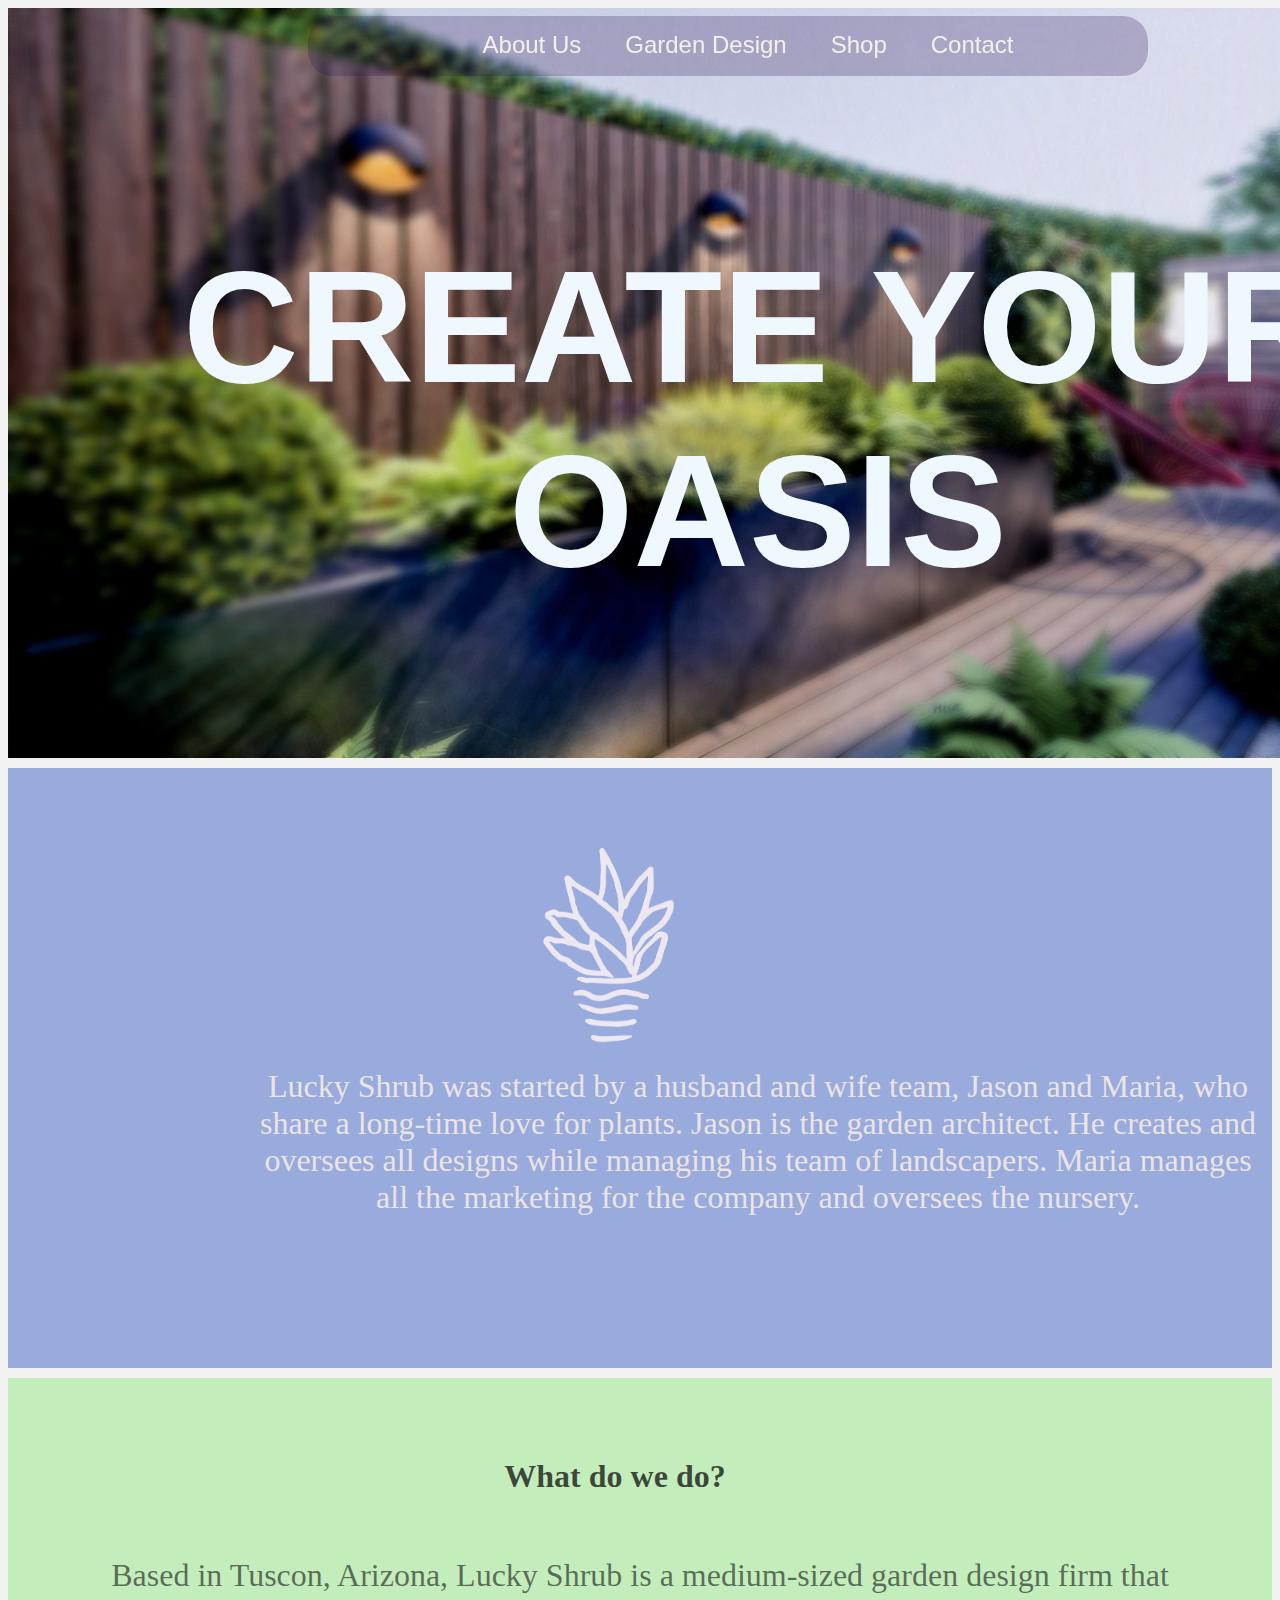
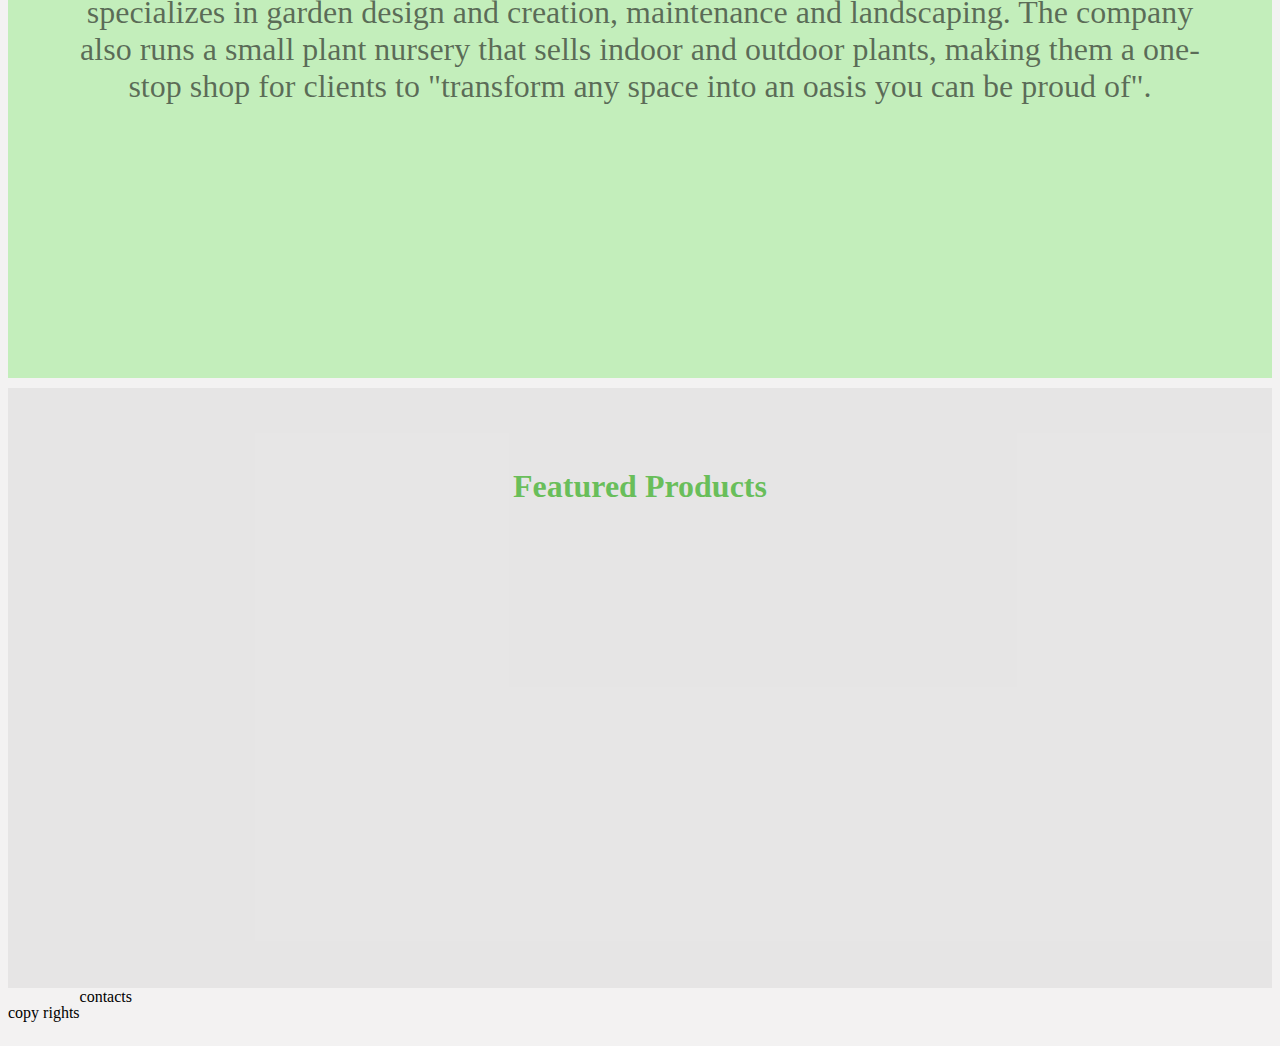
==== index.html @ 580ef8db "here we go" ====
<!DOCTYPE html>
<html lang="en">

<head>
    <title>Lucky Sharp | {"$place"}</title>
    <link rel="stylesheet" href="style.css">
</head>


<body>

    <div id="container">

        <nav>
            <ul>
                <li id="home"></li>
                <li id="about">About Us</li>
                <li id="design">Garden Design</li>
                <li id="shop">Shop</li>
                <li id="contact">Contact</li>
                <li id="cart"></li>
            </ul>
        </nav>

        <!--<img src="Asset 1@3x.png" style="height: 440px; width: 260px; object-position: 0 0;">-->
        
        <h1>CREATE YOUR OASIS</h1>
    </div>


    <main>
        <section>
            <article class="aboutUs">
                <H><img id="logo" src="shrub2.png"
                        style="height: 200px; width: 200px; object-fit: scale-down; object-position: 0 -20%;"></H>
                <P id="intro">
                    Lucky Shrub was started by a husband and wife team, Jason and Maria, who share a long-time love for
                    plants.
                    Jason is the garden architect. He creates and oversees all designs while managing his team of
                    landscapers.
                    Maria manages all the marketing for the company and oversees the nursery.
                </P>
            </article>
        </section>

        <section>
            <article class="gardenDesign">
                <h1>What do we do?</h1>
                <div id="motos"></div>
                <p id="work">
                    Based in Tuscon, Arizona, Lucky Shrub is a medium-sized garden design firm that specializes in
                    garden design and
                    creation, maintenance and landscaping.
                    The company also runs a small plant nursery that sells indoor and outdoor plants,
                    making them a one-stop shop for clients to "transform any space into an oasis you can be proud of".
                </p>

            </article>
        </section>

        <section class="products">
            <div>
                <h1>Featured Products</h1>
            </div>
        </section>
    </main>


    <footer>
        <p>
            copy rights
        </p>
        <div>contacts</div>
    </footer>
</body>

</html>
---- style.css ----
body {
    background-color: rgba(200, 195, 195, 0.219);
   
}

 #container {
    position: relative;
    top: 0%;  
    background-image:url("commercial-garden-design-developmentX.jpg") ; 
    height: 750px;
    width: 1500px;
    margin-top: 0%;
    padding: 0%;    
 }

  nav ul {
     position: fixed;
     top: 0px;
     background-color: rgba(44, 14, 83, 0.25);
     border-radius: 25px;
     list-style: none;
     text-align: center;
     height: 60px;
     width: 800px;
     margin-left: 300px;
     z-index: 1
       
 }

  nav li {
     font-family: Helvetica;
     color: rgb(244, 240, 240);
     padding-top: 15px;
     margin-left: 20px;
     margin-right: 20px;
     border: 20px;
     display: inline-block;
     font-size: x-large;
 }
/*
 #container img {
    position: relative;
    top: 10%;
    right: 15px;
    display: block;
    margin-top: 10px;
    margin-left: auto;
        margin-right: auto;
        padding-top: 80px;
        width: 25%;
        height: 25%;
    }
 */

 #container h1 {
    position: absolute;
    top: 120px;
    font-family: Helvetica;
    font-size: 10rem;  
    color: aliceblue;  
    text-align: center;
    display: block;
    animation: reveal 1.5s cubic-bezier(0.77, 0, 0.175, 1) 0.5s;
    }
    
    @keyframes reveal {
        0% {
            transform: translate(0, 50%);
            opacity: 0;
        }
    
        100% {
            transform: translate(0, 0);
            opacity: 1;
        }
    }




.aboutUs {
    background-color: rgba(102, 130, 209, 0.638);
    height: 600px;
    width: 100%;
    margin: 0%;
    padding: 0%;
    border: 0ch;
}
#logo {
    
    display: block;
    margin-top: 10px;
    margin-left: auto;
    margin-right: auto;
    padding-top: 80px;
    width: 15%;
}
#intro {
    width: 1000px;
    margin: 20px;
    text-align: center;
    padding-bottom: 20px;
    font-size: xx-large;
    padding-left: 230px;
    color: rgb(234, 228, 228);
}
 
/*rgba(220, 72, 220, 0.229)*/
.gardenDesign {
    background-color: rgba(125, 232, 106, 0.404);
    height: 600px;
    width: 100%;
}


.gardenDesign h1 {
    position: relative;
    right: 25px;
    margin-top: 10px;
    padding-top: 80px;
    text-align: center;
    font-size: xx-large;
    color: rgba(23, 24, 23, 0.784);
}


#work {
    padding-top: 30px;
    text-align: center;
    padding-bottom: 20px;
    font-size: xx-large;
    
    padding-left: 50px;
    padding-right: 50px;
    color: rgba(20, 19, 19, 0.603);
}


.products {
    background-color: rgba(185, 184, 185, 0.208);
    height: 600px;
    width: 100%;
}

.products h1 {
    text-align: center;
    color: rgba(71, 180, 52, 0.784);
    margin-top: 10px;
    padding-top: 80px;
}


footer {
 display: inline-flex;   
}
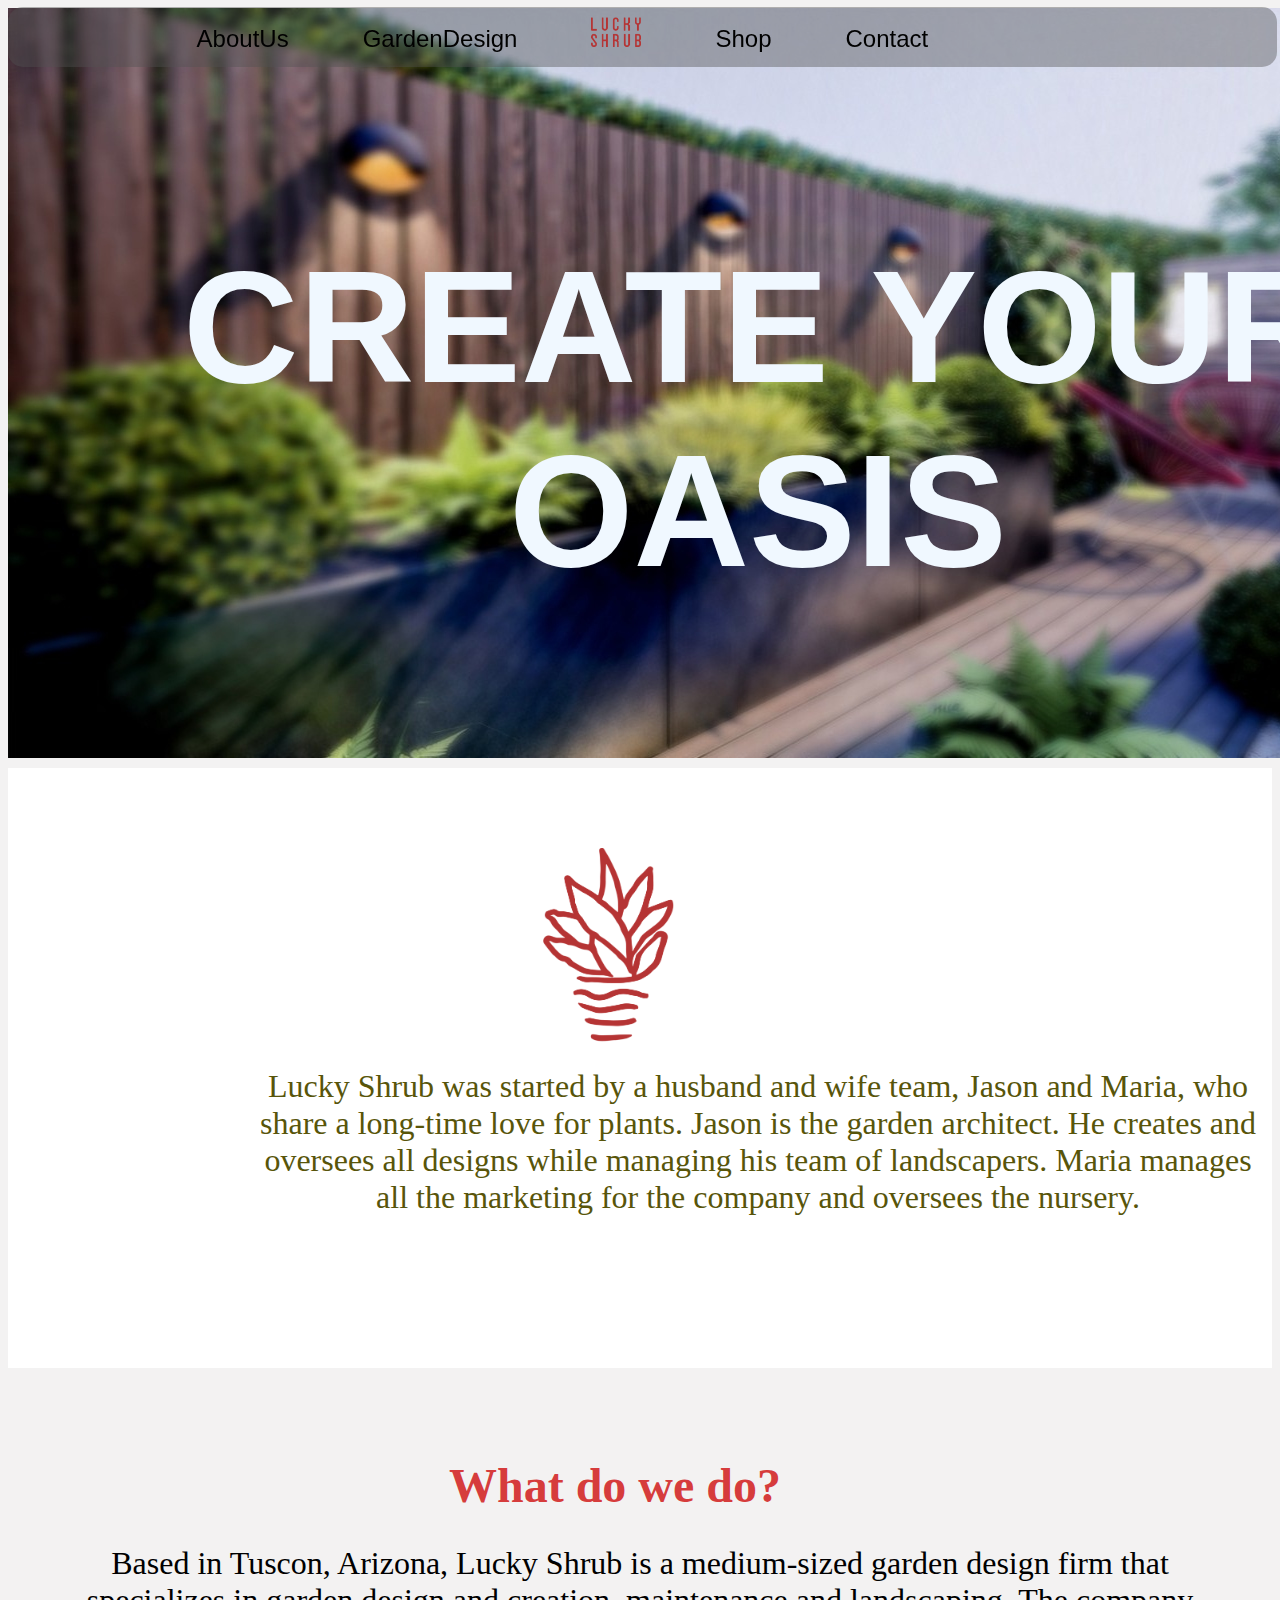
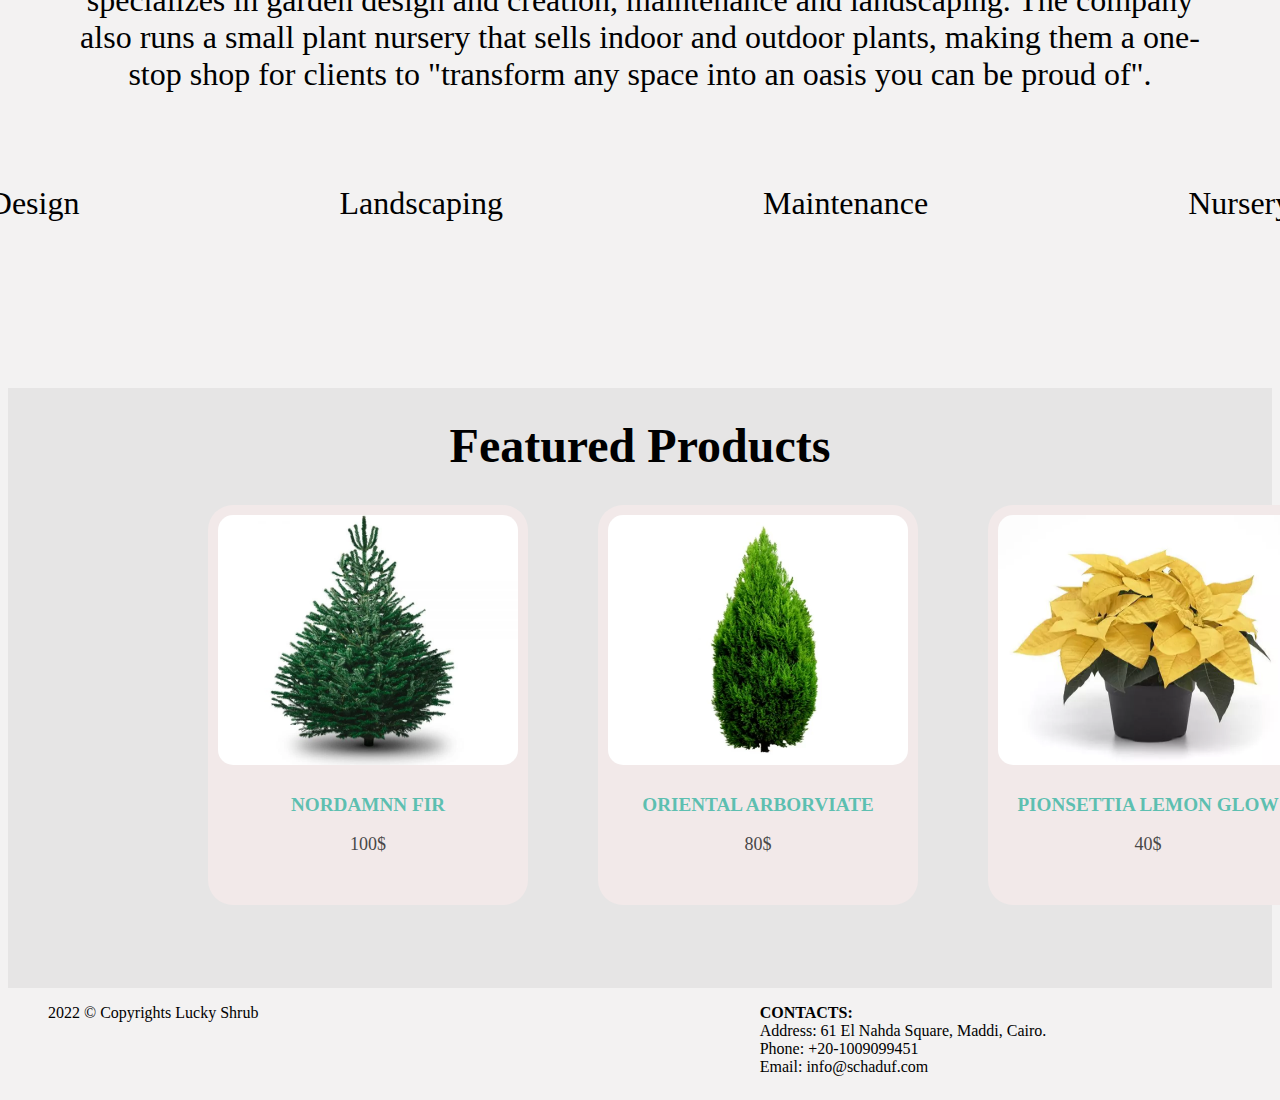
==== commit d4b54ba0: "almost finished" ====
--- a/index.html
+++ b/index.html
@@ -2,7 +2,7 @@
 <html lang="en">
 
 <head>
-    <title>Lucky Sharp | {"$place"}</title>
+    <title>Lucky Shrub</title>
     <link rel="stylesheet" href="style.css">
 </head>
 
@@ -10,20 +10,21 @@
 <body>
 
     <div id="container">
+        <nav>
 
-        <nav>
             <ul>
-                <li id="home"></li>
-                <li id="about">About Us</li>
-                <li id="design">Garden Design</li>
+
+                <li id="about">AboutUs</li>
+                <li id="design">GardenDesign</li>
+                <li><img src="cut2.png" style="height: 30px; width: 50px;"></li>
                 <li id="shop">Shop</li>
                 <li id="contact">Contact</li>
-                <li id="cart"></li>
             </ul>
         </nav>
 
-        <!--<img src="Asset 1@3x.png" style="height: 440px; width: 260px; object-position: 0 0;">-->
-        
+
+
+
         <h1>CREATE YOUR OASIS</h1>
     </div>
 
@@ -31,7 +32,7 @@
     <main>
         <section>
             <article class="aboutUs">
-                <H><img id="logo" src="shrub2.png"
+                <H><img id="logo" src="fuckkk.png"
                         style="height: 200px; width: 200px; object-fit: scale-down; object-position: 0 -20%;"></H>
                 <P id="intro">
                     Lucky Shrub was started by a husband and wife team, Jason and Maria, who share a long-time love for
@@ -43,8 +44,8 @@
             </article>
         </section>
 
-        <section>
-            <article class="gardenDesign">
+        <section class="gardenDesign">
+            <article>
                 <h1>What do we do?</h1>
                 <div id="motos"></div>
                 <p id="work">
@@ -54,23 +55,58 @@
                     The company also runs a small plant nursery that sells indoor and outdoor plants,
                     making them a one-stop shop for clients to "transform any space into an oasis you can be proud of".
                 </p>
+            </article>
+            <div class="flexContaioner">
+                <p id="items">Design</p>
+                <p id="items">Landscaping</p>
+                <p id="items">Maintenance</p>
+                <p id="items">Nursery</p>
+            </div>
+        </section>
 
-            </article>
-        </section>
 
         <section class="products">
             <div>
-                <h1>Featured Products</h1>
+                <h1 id="header">Featured Products</h1>
+            </div>
+            <div class="flexbox">
+                <div id="prod-one">
+                    <img src="nordmann-fir.webp"
+                        style="height: 250px; width: 300px; padding: 10px; border-radius: 25px;">
+                    <h1>NORDAMNN FIR</h1>
+                    <p>100$</p>
+                </div>
+                <div id="prod-two">
+                    <img src="oriental-arborviate.webp"
+                        style="height: 250px; width: 300px; padding: 10px; border-radius: 25px;">
+                    <h1>ORIENTAL ARBORVIATE</h1>
+                    <p>80$</p>
+                </div>
+                <div id="prod-three">
+                    <img src="pionsettia lemon glow.webp"
+                        style="height: 250px; width: 300px; padding: 10px; border-radius: 25px;">
+                    <h1>PIONSETTIA LEMON GLOW</h1>
+                    <p>40$</p>
+                </div>
             </div>
         </section>
     </main>
 
 
-    <footer>
-        <p>
-            copy rights
+    <footer class="flex-container">
+        <p id="rights">2022 © Copyrights Lucky Shrub</p>
+        <p id="contacts">
+        <ul style="list-style-type: none;">
+            <li><b>CONTACTS:</b></li>
+            <li>Address: 61 El Nahda Square, Maddi, Cairo.</li>
+
+
+            <li>Phone: +20-1009099451</li>
+
+
+            <li>Email: info@schaduf.com</li>
+        </ul>
         </p>
-        <div>contacts</div>
     </footer>
 </body>
 
--- a/style.css
+++ b/style.css
@@ -1,68 +1,60 @@
 body {
-    background-color: rgba(200, 195, 195, 0.219);
-   
-}
-
- #container {
-    position: relative;
-    top: 0%;  
-    background-image:url("commercial-garden-design-developmentX.jpg") ; 
-    height: 750px;
-    width: 1500px;
-    margin-top: 0%;
-    padding: 0%;    
- }
-
-  nav ul {
+     background-color: rgba(200, 195, 195, 0.219);   
+}
+
+
+#container {
+     position: relative;
+     top: 10%;  
+     background-image:url("commercial-garden-design-developmentX.jpg") ; 
+     height: 750px;
+     width: 1500px;
+     margin-top: 0%;
+     padding: 0%;    
+ }
+
+ nav ul {
+
      position: fixed;
-     top: 0px;
-     background-color: rgba(44, 14, 83, 0.25);
-     border-radius: 25px;
+     top: -9px;
+     background-color: rgba(81, 82, 82, 0.414);
+     border-radius: 15px;
      list-style: none;
-     text-align: center;
      height: 60px;
-     width: 800px;
-     margin-left: 300px;
-     z-index: 1
-       
- }
-
-  nav li {
+     width: 96%;
+     z-index: 1;
+     text-align: center;
+     display: inline-block;
+    
+ }
+
+ nav li {
+     display: inline-block;
+     position: relative;
+     right: 100px;
      font-family: Helvetica;
-     color: rgb(244, 240, 240);
-     padding-top: 15px;
-     margin-left: 20px;
-     margin-right: 20px;
+     color: rgb(0, 0, 0);
+     padding-top: 10px;
+     margin-left: 35px;
+     margin-right: 35px;
+     margin-bottom: 20px;
+     padding-bottom: 50px;
      border: 20px;
-     display: inline-block;
      font-size: x-large;
- }
-/*
- #container img {
-    position: relative;
-    top: 10%;
-    right: 15px;
-    display: block;
-    margin-top: 10px;
-    margin-left: auto;
-        margin-right: auto;
-        padding-top: 80px;
-        width: 25%;
-        height: 25%;
+     margin-top: 0%;
+ }
+
+ #container h1 {
+     position: absolute;
+     top: 120px;
+     font-family: Helvetica;
+     font-size: 10rem;  
+     color: aliceblue;  
+     text-align: center;
+     display: block;
+     animation: reveal 1.5s cubic-bezier(0.77, 0, 0.175, 1) 0.5s;
     }
- */
-
- #container h1 {
-    position: absolute;
-    top: 120px;
-    font-family: Helvetica;
-    font-size: 10rem;  
-    color: aliceblue;  
-    text-align: center;
-    display: block;
-    animation: reveal 1.5s cubic-bezier(0.77, 0, 0.175, 1) 0.5s;
-    }
-    
+
     @keyframes reveal {
         0% {
             transform: translate(0, 50%);
@@ -73,83 +65,173 @@
             transform: translate(0, 0);
             opacity: 1;
         }
+}
+
+
+
+.aboutUs {
+    background-color: white;
+     height: 600px;
+     width: 100%;
+     margin: 0%;
+     padding: 0%;
+     border: 0ch;
+ }
+
+ #logo {
+     display: block;
+     margin-top: 10px;
+     margin-left: auto;
+     margin-right: auto;
+     padding-top: 80px;
+     width: 15%;
+ }
+
+ #intro {
+     width: 1000px;
+     margin: 20px;
+     text-align: center;
+     padding-bottom: 20px;
+     font-size: xx-large;
+     padding-left: 230px;
+     color: rgb(88, 85, 10);
+}
+
+
+
+.gardenDesign {
+    
+     
+     height: 600px;
+     width: 100%;
+ }
+
+ .gardenDesign h1 {
+     position: relative;
+     right: 25px;
+     margin-top: 10px;
+     padding-top: 80px;
+     text-align: center;
+     font-size: 3rem;
+     color: rgba(205, 0, 0, 0.767);
+ }
+
+ #work {
+     padding-top: 0px;
+     text-align: center;
+     padding-bottom: 20px;
+     font-size: xx-large;
+     padding-left: 50px;
+     padding-right: 50px;
+     color: rgb(0, 0, 0);
+ }
+
+ .flexContaioner {
+     display: flex;
+     flex-direction: row;
+     justify-content: center;
+ }
+
+ #items {
+     margin-left: 130px;
+     margin-right: 130px;
+     margin-top: 40px;
+     text-align: center;
+     font-size: 2rem;
+}
+
+
+
+.products {
+     background-color: rgba(185, 184, 185, 0.208);
+     height: 600px;
+     width: 100%;
+ }
+
+ .products h1 {
+     text-align: center;
+     color: rgb(0, 0, 0);
+     margin-top: 10px;
+     padding-top: 30px;
+     font-size: 3rem;
+ }
+
+ .flexbox {
+     display: grid;
+     grid-template-columns: 320px 320px 320px;
+     grid-template-rows: 400px;
+     gap: 70px;
+     padding-left: 200px;
+     padding-right: 200px;
+ }
+
+ #prod-one {
+      background-color: rgb(242, 233, 233);
+      border-radius: 25px;
     }
 
-
-
-
-.aboutUs {
-    background-color: rgba(102, 130, 209, 0.638);
-    height: 600px;
-    width: 100%;
-    margin: 0%;
-    padding: 0%;
-    border: 0ch;
-}
-#logo {
-    
-    display: block;
-    margin-top: 10px;
-    margin-left: auto;
-    margin-right: auto;
-    padding-top: 80px;
-    width: 15%;
-}
-#intro {
-    width: 1000px;
-    margin: 20px;
-    text-align: center;
-    padding-bottom: 20px;
-    font-size: xx-large;
-    padding-left: 230px;
-    color: rgb(234, 228, 228);
-}
+ #prod-one h1 {
+     color: rgba(52, 180, 161, 0.784);
+     font-size: larger;
+     padding-top: 5px;
+     text-align: center;
+ }  
+
+ #prod-one p {
+     text-align: center;
+     font-size: large;
+     color: rgb(72, 71, 71);
+ }
+
+ #prod-two {    
+      background-color:rgb(242, 233, 233);
+     border-radius: 25px;    
+ }
+
+  #prod-two h1 {
+      color: rgba(52, 180, 161, 0.784);
+      font-size: larger;
+      padding-top: 5px;
+      text-align: center;
+ }
+
+  #prod-two p {
+      text-align: center;
+      font-size: large;
+      color: rgb(72, 71, 71);
+ }
+
+  #prod-three { 
+     background-color: rgb(242, 233, 233);
+     border-radius: 25px;
+ }
+
+ #prod-three h1 {
+     color: rgba(52, 180, 161, 0.784);
+     font-size: larger;
+     padding-top: 5px;
+     text-align: center;
+ }
+
+ #prod-three p {
+     text-align: center;
+     font-size: large;
+     color: rgb(72, 71, 71);
+}
+
  
-/*rgba(220, 72, 220, 0.229)*/
-.gardenDesign {
-    background-color: rgba(125, 232, 106, 0.404);
-    height: 600px;
-    width: 100%;
-}
-
-
-.gardenDesign h1 {
-    position: relative;
-    right: 25px;
-    margin-top: 10px;
-    padding-top: 80px;
-    text-align: center;
-    font-size: xx-large;
-    color: rgba(23, 24, 23, 0.784);
-}
-
-
-#work {
-    padding-top: 30px;
-    text-align: center;
-    padding-bottom: 20px;
-    font-size: xx-large;
-    
-    padding-left: 50px;
-    padding-right: 50px;
-    color: rgba(20, 19, 19, 0.603);
-}
-
-
-.products {
-    background-color: rgba(185, 184, 185, 0.208);
-    height: 600px;
-    width: 100%;
-}
-
-.products h1 {
-    text-align: center;
-    color: rgba(71, 180, 52, 0.784);
-    margin-top: 10px;
-    padding-top: 80px;
-}
-
-
-footer {
- display: inline-flex;   
+
+.flex-container {
+     display: flex;
+     flex-direction: row;
+     justify-content: space-between;
+ }
+
+ #rights {
+     margin-left: 40px;
+ }
+
+ #contacts {
+     align-self: flex-end;
+     margin-right: 10px;
 }